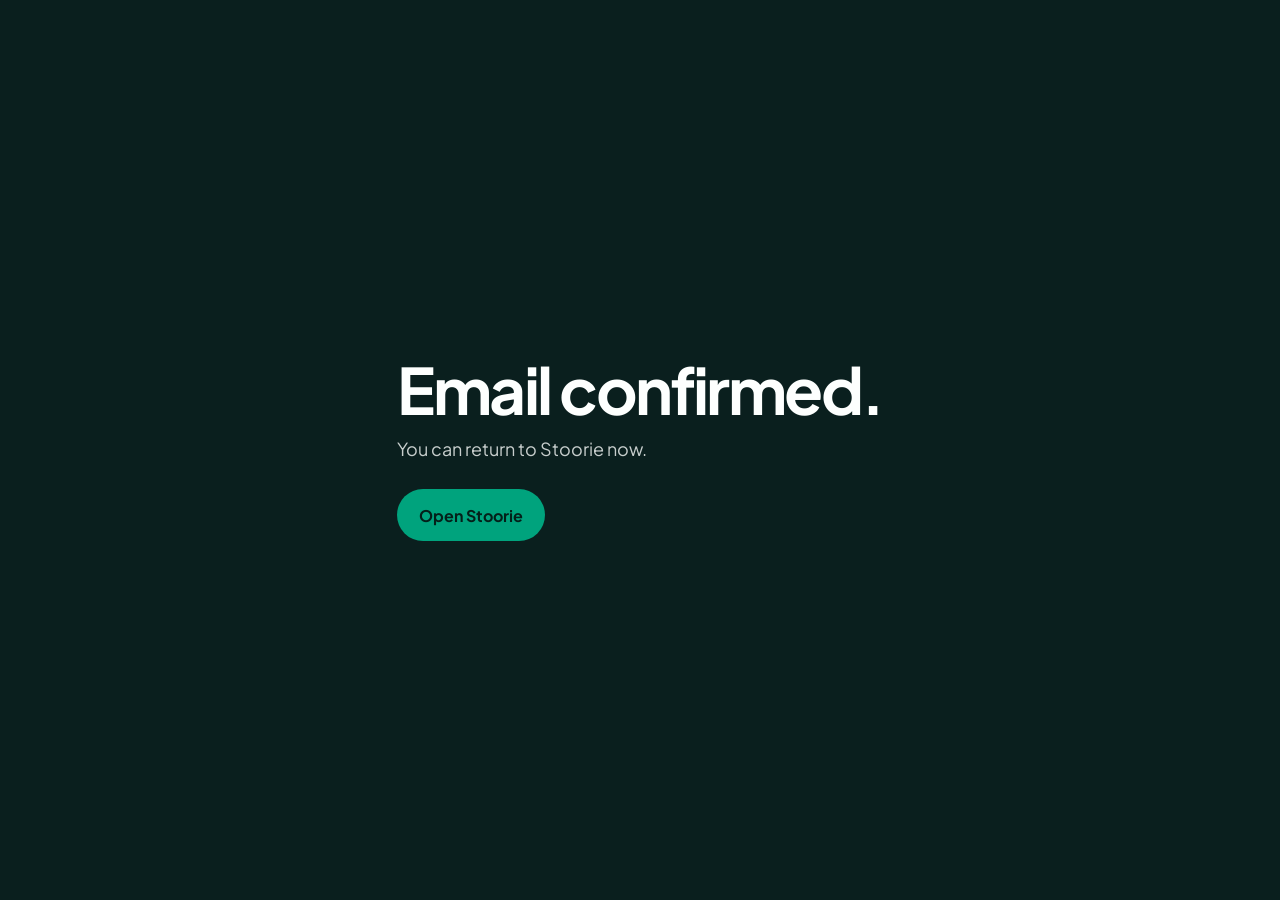
==== auth-callback.html @ 077cc746 "Publish Stoorie site 2026-06-19T23:03Z" ====
<!doctype html>
<html lang="en">
<head>
<meta charset="utf-8" />
<meta name="viewport" content="width=device-width, initial-scale=1" />
<title>Return to Stoorie</title>
<meta name="description" content="Your Stoorie email has been confirmed." />
<link rel="preconnect" href="https://fonts.googleapis.com" />
<link rel="preconnect" href="https://fonts.gstatic.com" crossorigin />
<link href="https://fonts.googleapis.com/css2?family=IBM+Plex+Mono:wght@400;500&family=Plus+Jakarta+Sans:wght@400;500;600;700;800&display=swap" rel="stylesheet" />
<link rel="stylesheet" href="styles.css" />
<style>
  .callback {
    min-height: 100vh;
    display: grid;
    align-items: center;
    background: var(--dark);
    color: var(--light);
  }
  .callback .wrap { max-width: 640px; }
  .callback h1 {
    margin: 0 0 16px;
    font-size: clamp(34px, 8vw, 64px);
    line-height: .95;
    letter-spacing: -0.04em;
  }
  .callback p {
    color: rgba(253,255,254,.78);
    font-size: 18px;
    line-height: 1.55;
    margin: 0 0 26px;
  }
  .callback .cta {
    display: inline-flex;
    min-height: 52px;
    align-items: center;
    justify-content: center;
    padding: 0 22px;
  }
</style>
</head>
<body>
<main class="callback">
  <div class="wrap">
    <h1>Email confirmed.</h1>
    <p>You can return to Stoorie now.</p>
    <a class="cta" id="open-app" href="stoorie://auth-callback">Open Stoorie</a>
  </div>
</main>
<script>
  const target = 'stoorie://auth-callback' + window.location.search + window.location.hash;
  const link = document.getElementById('open-app');
  link.href = target;
  window.setTimeout(() => {
    window.location.href = target;
  }, 250);
</script>
</body>
</html>
---- styles.css ----
/* Stoorie marketing + legal site. Brand colours mirror mobile/src/theme.ts. */
:root {
  --dark: #0A1F1E;
  --deeper: #06140F;
  --light: #FDFFFE;
  --paper: #FEFEFC;
  --surface: #FFFFFF;
  --act: #00664E;
  --act-deep: #004D3A;
  --act-bright: #00A37D;
  --sage: #E8F3EF;
  --sage-ink: #1E5347;
  --text: #1C2E2D;
  --text-soft: #2E3D3C;
  --text-mute: #78716C;
  --border: #E8EEEB;
  --maxw: 720px;
}

* { box-sizing: border-box; }

html { -webkit-text-size-adjust: 100%; scroll-behavior: smooth; }

body {
  margin: 0;
  font-family: 'Plus Jakarta Sans', -apple-system, BlinkMacSystemFont, 'Segoe UI', Roboto, sans-serif;
  color: var(--text);
  background: var(--light);
  line-height: 1.6;
  -webkit-font-smoothing: antialiased;
}

a { color: var(--act); text-decoration: none; }
a:hover { text-decoration: underline; }

.wrap { max-width: var(--maxw); margin: 0 auto; padding: 0 24px; }

/* Header */
.site-head {
  position: sticky; top: 0; z-index: 10;
  background: rgba(253, 255, 254, 0.86);
  backdrop-filter: saturate(160%) blur(12px);
  border-bottom: 1px solid var(--border);
}
.site-head .wrap {
  display: flex; align-items: center; justify-content: space-between;
  height: 64px;
}
.brand {
  display: inline-flex; align-items: center; gap: 10px;
  font-weight: 800; font-size: 19px; letter-spacing: -0.01em;
  color: var(--dark);
}
.brand:hover { text-decoration: none; }
.brand .dot {
  width: 11px; height: 11px; border-radius: 50%;
  background: var(--act-bright);
  box-shadow: 0 0 0 4px rgba(0, 163, 125, 0.16);
}
.nav { display: flex; gap: 22px; font-size: 15px; font-weight: 500; }
.nav a { color: var(--text-soft); }

/* Hero */
.hero {
  background:
    radial-gradient(1100px 460px at 50% -120px, rgba(0,163,125,0.16), transparent 70%),
    linear-gradient(180deg, var(--dark), var(--deeper));
  color: var(--light);
  padding: 92px 0 84px;
  text-align: center;
}
.hero h1 {
  font-size: clamp(34px, 6vw, 54px);
  line-height: 1.08; letter-spacing: -0.025em;
  font-weight: 800; margin: 0 0 20px;
}
.hero p {
  font-size: clamp(17px, 2.4vw, 20px);
  color: #C8D8D3; max-width: 560px; margin: 0 auto 34px;
}
.cta {
  display: inline-flex; align-items: center; gap: 9px;
  background: var(--act-bright); color: #04201A;
  font-weight: 700; font-size: 16px;
  padding: 14px 26px; border-radius: 999px;
  transition: transform 0.12s ease, background 0.12s ease;
}
.cta:hover { background: #18B690; text-decoration: none; transform: translateY(-1px); }
.cta-note { display: block; margin-top: 16px; font-size: 14px; color: #8AA39C; }

/* Promise strip */
.promise { padding: 72px 0; }
.promise h2 {
  text-align: center; font-size: clamp(24px, 4vw, 32px);
  letter-spacing: -0.02em; margin: 0 0 8px;
}
.promise .lead {
  text-align: center; color: var(--text-mute);
  max-width: 540px; margin: 0 auto 48px;
}
.cards { display: grid; gap: 18px; grid-template-columns: 1fr; }
@media (min-width: 640px) { .cards { grid-template-columns: repeat(3, 1fr); } }
.card {
  background: var(--surface);
  border: 1px solid var(--border);
  border-radius: 18px;
  padding: 26px 22px;
}
.card h3 { margin: 0 0 8px; font-size: 18px; letter-spacing: -0.01em; }
.card p { margin: 0; color: var(--text-soft); font-size: 15px; }
.card .mark {
  display: inline-flex; width: 38px; height: 38px; margin-bottom: 14px;
  align-items: center; justify-content: center;
  border-radius: 12px; background: var(--sage); color: var(--sage-ink);
  font-weight: 800;
}

/* Legal / doc pages */
.doc { padding: 56px 0 96px; }
.doc-head { margin-bottom: 36px; }
.doc-head h1 {
  font-size: clamp(28px, 5vw, 40px); letter-spacing: -0.025em;
  margin: 0 0 6px;
}
.doc-head .updated { color: var(--text-mute); font-size: 14px; }
.doc h2 {
  font-size: 20px; letter-spacing: -0.01em;
  margin: 34px 0 8px; color: var(--dark);
}
.doc p { margin: 0 0 14px; color: var(--text-soft); }
.doc .faq { border-top: 1px solid var(--border); padding: 22px 0; }
.doc .faq:last-of-type { border-bottom: 1px solid var(--border); }
.doc .faq h3 { margin: 0 0 8px; font-size: 17px; letter-spacing: -0.01em; }
.doc .faq p { margin: 0; }
.doc table { width: 100%; border-collapse: collapse; margin: 18px 0; font-size: 15px; }
.doc th, .doc td { text-align: left; padding: 11px 12px; border-bottom: 1px solid var(--border); }
.doc th { color: var(--text-mute); font-weight: 600; font-size: 13px; text-transform: uppercase; letter-spacing: 0.04em; }
.doc code { font-family: 'IBM Plex Mono', ui-monospace, monospace; font-size: 0.92em; }

/* Footer */
.site-foot {
  border-top: 1px solid var(--border);
  background: var(--paper);
  padding: 40px 0;
  font-size: 14px; color: var(--text-mute);
}
.site-foot .wrap {
  display: flex; flex-wrap: wrap; gap: 16px 28px;
  align-items: center; justify-content: space-between;
}
.site-foot .links { display: flex; flex-wrap: wrap; gap: 18px; }
.site-foot a { color: var(--text-soft); }
.site-foot .legal-line { width: 100%; color: var(--text-mute); }
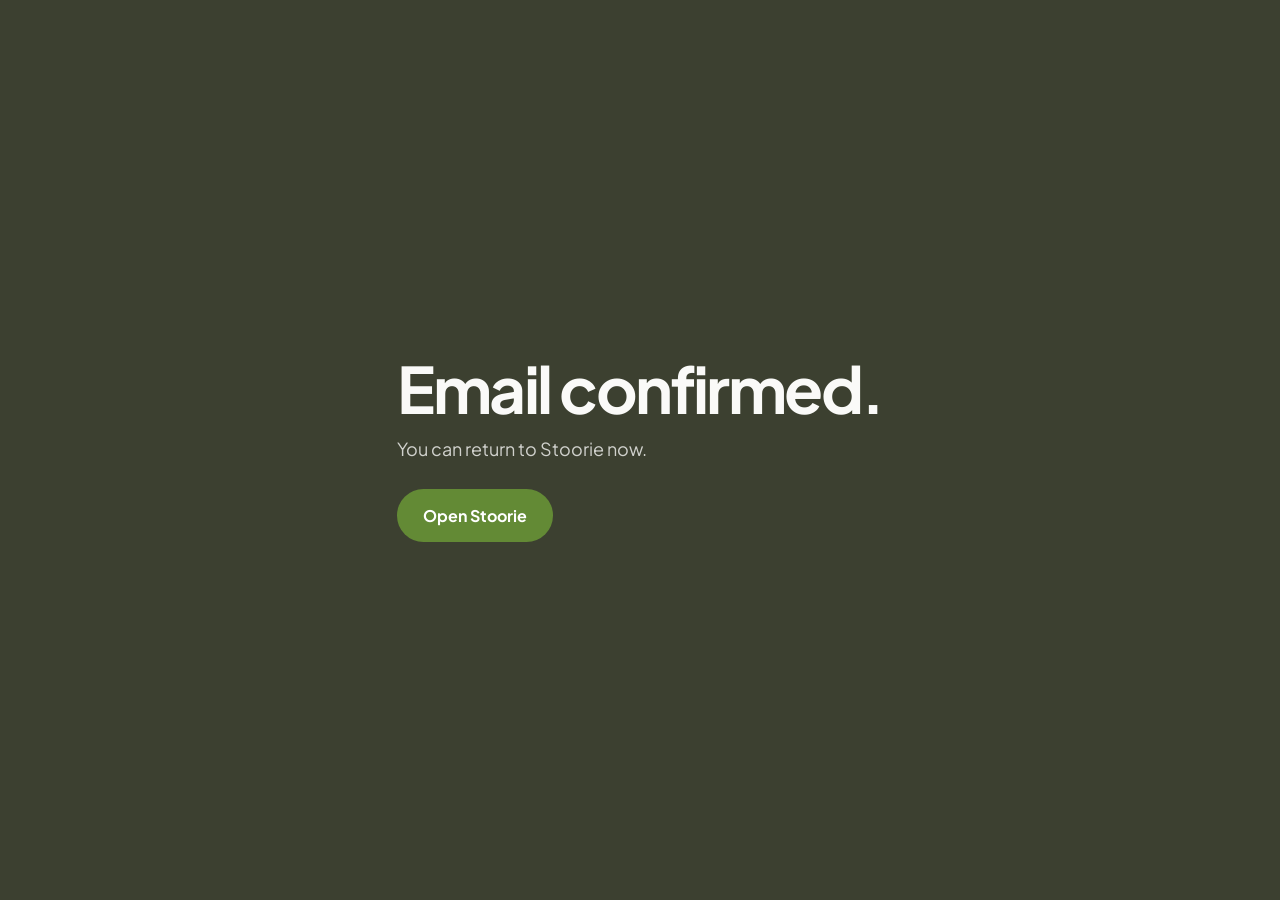
==== commit 0271f0b8: "Publish Stoorie site 2026-10-14T15:06Z" ====
--- a/auth-callback.html
+++ b/auth-callback.html
@@ -14,8 +14,8 @@
     min-height: 100vh;
     display: grid;
     align-items: center;
-    background: var(--dark);
-    color: var(--light);
+    background: var(--olive);
+    color: var(--paper);
   }
   .callback .wrap { max-width: 640px; }
   .callback h1 {
@@ -25,17 +25,10 @@
     letter-spacing: -0.04em;
   }
   .callback p {
-    color: rgba(253,255,254,.78);
+    color: rgba(250,250,248,.78);
     font-size: 18px;
     line-height: 1.55;
     margin: 0 0 26px;
-  }
-  .callback .cta {
-    display: inline-flex;
-    min-height: 52px;
-    align-items: center;
-    justify-content: center;
-    padding: 0 22px;
   }
 </style>
 </head>
@@ -44,7 +37,7 @@
   <div class="wrap">
     <h1>Email confirmed.</h1>
     <p>You can return to Stoorie now.</p>
-    <a class="cta" id="open-app" href="stoorie://auth-callback">Open Stoorie</a>
+    <a class="pill pill-act" id="open-app" href="stoorie://auth-callback">Open Stoorie</a>
   </div>
 </main>
 <script>
--- a/styles.css
+++ b/styles.css
@@ -1,20 +1,32 @@
-/* Stoorie marketing + legal site. Brand colours mirror mobile/src/theme.ts. */
+/* Stoorie marketing + legal site. Design tokens per website/extracted design handoff (2026-07-22). */
 :root {
-  --dark: #0A1F1E;
-  --deeper: #06140F;
-  --light: #FDFFFE;
-  --paper: #FEFEFC;
-  --surface: #FFFFFF;
-  --act: #00664E;
-  --act-deep: #004D3A;
-  --act-bright: #00A37D;
-  --sage: #E8F3EF;
-  --sage-ink: #1E5347;
-  --text: #1C2E2D;
-  --text-soft: #2E3D3C;
-  --text-mute: #78716C;
-  --border: #E8EEEB;
-  --maxw: 720px;
+  --paper: #FAFAF8;
+  --ink: #1C2116;
+  --body: #5b6150;
+  --faint: #8a8f7d;
+  --faint-2: #7c8170;
+  --act: #638A35;
+  --act-deep: #55702D;
+  --olive: #3C4030;
+  --mid-green: #97B85E;
+  --lime: #B8D989;
+  --border: #E9EADF;
+  --input-border: #E1E3D8;
+  --sage: #EFF1E7;
+  --dark: #1C2116;
+  --amber-bg: #F6E7CE;
+  --amber-ink: #B5732A;
+  --orange: #F0873E;
+  --error: #B5502F;
+  /* The one "pop" accent (2026-07-22), from the approved social palette's
+     additive kit. Base stays neutral cream, olive/green stays the brand and
+     action colour; violet is used only in small, contained moments. */
+  --violet: #A855B0;
+  --violet-deep: #7A3E82;
+  --violet-soft: #F6EAF8;
+  --maxw: 1320px;
+  --maxw-section: 1200px;
+  --maxw-text: 720px;
 }
 
 * { box-sizing: border-box; }
@@ -24,95 +36,391 @@
 body {
   margin: 0;
   font-family: 'Plus Jakarta Sans', -apple-system, BlinkMacSystemFont, 'Segoe UI', Roboto, sans-serif;
-  color: var(--text);
-  background: var(--light);
+  color: var(--ink);
+  background: var(--paper);
   line-height: 1.6;
   -webkit-font-smoothing: antialiased;
 }
 
-a { color: var(--act); text-decoration: none; }
-a:hover { text-decoration: underline; }
-
-.wrap { max-width: var(--maxw); margin: 0 auto; padding: 0 24px; }
+a { color: var(--act-deep); text-decoration: none; }
+a:hover { color: var(--olive); }
+
+.mono {
+  font-family: 'IBM Plex Mono', ui-monospace, monospace;
+  text-transform: uppercase;
+  letter-spacing: 0.14em;
+}
+
+.wrap { max-width: var(--maxw); margin: 0 auto; padding: 0 60px; }
+.wrap-narrow { max-width: var(--maxw-text); margin: 0 auto; padding: 0 40px; }
+
+@media (max-width: 720px) {
+  .wrap { padding: 0 22px; }
+  .wrap-narrow { padding: 0 22px; }
+}
 
 /* Header */
 .site-head {
-  position: sticky; top: 0; z-index: 10;
-  background: rgba(253, 255, 254, 0.86);
-  backdrop-filter: saturate(160%) blur(12px);
+  position: sticky; top: 0; z-index: 40;
+  background: rgba(250, 250, 248, 0.86);
+  backdrop-filter: saturate(160%) blur(10px);
+  -webkit-backdrop-filter: saturate(160%) blur(10px);
   border-bottom: 1px solid var(--border);
 }
 .site-head .wrap {
   display: flex; align-items: center; justify-content: space-between;
-  height: 64px;
+  padding-top: 20px; padding-bottom: 20px;
 }
 .brand {
+  display: inline-flex; align-items: center; gap: 9px;
+  font-weight: 800; font-size: 22px; letter-spacing: -0.5px;
+  color: var(--ink);
+}
+.brand:hover { color: var(--ink); }
+.brand .mark {
+  width: 28px; height: 28px; border-radius: 9px;
+  background: var(--olive);
+  display: grid; place-items: center; flex: none;
+}
+.nav { display: flex; align-items: center; gap: 26px; }
+.nav a.navlink { font-size: 15px; font-weight: 600; color: var(--olive); }
+.nav a.navlink:hover { color: var(--act); }
+.pill {
+  display: inline-flex; align-items: center; justify-content: center;
+  font-weight: 700; border-radius: 100px;
+  transition: transform 0.12s ease, background 0.12s ease;
+}
+.pill-cta {
+  background: var(--olive); color: #FAFAF8;
+  font-size: 14px; padding: 10px 18px;
+}
+.pill-cta:hover { color: #FAFAF8; background: #2c2f24; transform: translateY(-1px); }
+.pill-act {
+  background: var(--act); color: #fff;
+  font-size: 16px; padding: 14px 26px;
+}
+.pill-act:hover { color: #fff; background: var(--act-deep); transform: translateY(-1px); }
+.nav .hide-sm { display: inline-flex; }
+@media (max-width: 640px) {
+  .nav .navlink { display: none; }
+}
+
+/* Hero */
+.hero { text-align: center; padding: 80px 0 44px; }
+.eyebrow {
+  display: inline-flex; align-items: center; gap: 8px;
+  font-size: 12px; color: var(--act-deep); margin-bottom: 18px;
+}
+.eyebrow .dot { width: 7px; height: 7px; border-radius: 50%; background: var(--act-deep); flex: none; }
+.hero h1 {
+  font-size: clamp(32px, 6.2vw, 64px);
+  line-height: 1.08; letter-spacing: -1.4px;
+  font-weight: 800; margin: 0 auto 20px; max-width: 900px;
+}
+.hero .rotating {
+  display: inline-block; color: var(--act);
+  transition: opacity 0.22s ease, transform 0.22s ease;
+}
+.hero .rotating.swap { opacity: 0; transform: translateY(8px); }
+.hero p.lead {
+  font-size: clamp(16px, 2.2vw, 19px); line-height: 1.55;
+  color: var(--body); max-width: 520px; margin: 0 auto 30px;
+}
+.store-row { display: flex; gap: 12px; justify-content: center; flex-wrap: wrap; margin-bottom: 20px; }
+.store-btn {
   display: inline-flex; align-items: center; gap: 10px;
-  font-weight: 800; font-size: 19px; letter-spacing: -0.01em;
-  color: var(--dark);
-}
-.brand:hover { text-decoration: none; }
-.brand .dot {
-  width: 11px; height: 11px; border-radius: 50%;
-  background: var(--act-bright);
-  box-shadow: 0 0 0 4px rgba(0, 163, 125, 0.16);
-}
-.nav { display: flex; gap: 22px; font-size: 15px; font-weight: 500; }
-.nav a { color: var(--text-soft); }
-
-/* Hero */
-.hero {
+  background: var(--dark); color: #FAFAF8;
+  border-radius: 14px; padding: 13px 22px;
+}
+.store-btn:hover { color: #FAFAF8; background: #2c2f24; }
+.store-btn .lines { display: flex; flex-direction: column; line-height: 1.15; text-align: left; }
+.store-btn .lines .top { font-size: 10px; opacity: 0.82; }
+.store-btn .lines .bottom { font-size: 17px; font-weight: 700; }
+.sub-note { font-size: 11px; color: var(--faint-2); display: inline-flex; align-items: center; gap: 8px; }
+.sub-note .dot { width: 7px; height: 7px; border-radius: 50%; background: var(--lime); flex: none; }
+
+/* Marquee */
+.marquee-band { padding: 8px 0 56px; overflow: hidden; }
+.marquee-mask {
+  position: relative; overflow: hidden;
+  -webkit-mask-image: linear-gradient(90deg, transparent, #000 90px, #000 calc(100% - 90px), transparent);
+  mask-image: linear-gradient(90deg, transparent, #000 90px, #000 calc(100% - 90px), transparent);
+}
+.marquee-track {
+  display: flex; gap: 16px; width: max-content;
+  animation: marqx 42s linear infinite;
+}
+@keyframes marqx { from { transform: translateX(0); } to { transform: translateX(-50%); } }
+.note-card {
+  width: 264px; flex: none; background: #fff;
+  border: 1px solid var(--border); border-radius: 14px;
+  padding: 16px 18px; box-shadow: 0 8px 22px rgba(28, 33, 22, 0.04);
+}
+.note-card .meta {
+  display: flex; align-items: center; gap: 7px;
+  font-family: 'IBM Plex Mono', monospace; font-size: 10px;
+  text-transform: uppercase; letter-spacing: 0.08em; color: #8a8f7d;
+  margin-bottom: 8px;
+}
+.note-card .meta .dot { width: 7px; height: 7px; border-radius: 50%; flex: none; }
+.note-card .title { font-size: 15px; font-weight: 700; color: var(--ink); }
+
+/* Generic section chrome */
+.section { padding: 58px 0; }
+.section.bordered { border-top: 1px solid var(--border); border-bottom: 1px solid var(--border); background: #fff; }
+.section.sage { background: var(--sage); }
+.section-head { max-width: 720px; margin: 0 auto 40px; text-align: center; }
+.section-head.wide { max-width: 760px; }
+.section-head h2 {
+  font-size: clamp(26px, 4.4vw, 42px); font-weight: 800; letter-spacing: -1px;
+  margin: 0 0 12px;
+}
+.section-head p { font-size: clamp(15px, 2vw, 18px); color: var(--body); margin: 0; }
+
+/* Try Stoorie + How it works read as ONE continuous zone (no border between
+   them): try it, then this is what you just tried, explained. Needs enough
+   visual weight of its own not to feel like a dip in energy right under the
+   hero, and needs to not go flat again the moment How it works starts. */
+.demo-section {
+  background: var(--sage);
+}
+.demo-section-top {
+  padding-top: 40px;
   background:
-    radial-gradient(1100px 460px at 50% -120px, rgba(0,163,125,0.16), transparent 70%),
-    linear-gradient(180deg, var(--dark), var(--deeper));
-  color: var(--light);
-  padding: 92px 0 84px;
-  text-align: center;
-}
-.hero h1 {
-  font-size: clamp(34px, 6vw, 54px);
-  line-height: 1.08; letter-spacing: -0.025em;
-  font-weight: 800; margin: 0 0 20px;
-}
-.hero p {
-  font-size: clamp(17px, 2.4vw, 20px);
-  color: #C8D8D3; max-width: 560px; margin: 0 auto 34px;
-}
-.cta {
-  display: inline-flex; align-items: center; gap: 9px;
-  background: var(--act-bright); color: #04201A;
-  font-weight: 700; font-size: 16px;
-  padding: 14px 26px; border-radius: 999px;
-  transition: transform 0.12s ease, background 0.12s ease;
-}
-.cta:hover { background: #18B690; text-decoration: none; transform: translateY(-1px); }
-.cta-note { display: block; margin-top: 16px; font-size: 14px; color: #8AA39C; }
-
-/* Promise strip */
-.promise { padding: 72px 0; }
-.promise h2 {
-  text-align: center; font-size: clamp(24px, 4vw, 32px);
-  letter-spacing: -0.02em; margin: 0 0 8px;
-}
-.promise .lead {
-  text-align: center; color: var(--text-mute);
-  max-width: 540px; margin: 0 auto 48px;
-}
-.cards { display: grid; gap: 18px; grid-template-columns: 1fr; }
-@media (min-width: 640px) { .cards { grid-template-columns: repeat(3, 1fr); } }
-.card {
-  background: var(--surface);
-  border: 1px solid var(--border);
-  border-radius: 18px;
-  padding: 26px 22px;
-}
-.card h3 { margin: 0 0 8px; font-size: 18px; letter-spacing: -0.01em; }
-.card p { margin: 0; color: var(--text-soft); font-size: 15px; }
-.card .mark {
-  display: inline-flex; width: 38px; height: 38px; margin-bottom: 14px;
-  align-items: center; justify-content: center;
-  border-radius: 12px; background: var(--sage); color: var(--sage-ink);
-  font-weight: 800;
+    radial-gradient(900px 360px at 50% 0%, rgba(99, 138, 53, 0.08), transparent 70%),
+    var(--sage);
+  border-top: 1px solid var(--border);
+}
+.demo-section-bottom { border-bottom: 1px solid var(--border); }
+.live-badge {
+  background: #fff; border: 1px solid var(--border); border-radius: 100px;
+  padding: 7px 14px; display: inline-flex; margin-bottom: 6px; color: var(--violet-deep);
+}
+.live-badge .dot.pulse {
+  position: relative; background: var(--violet);
+}
+.live-badge .dot.pulse::after {
+  content: ""; position: absolute; inset: -4px; border-radius: 50%;
+  border: 2px solid var(--violet); animation: pulse-ring 1.8s ease-out infinite;
+}
+@keyframes pulse-ring {
+  0% { transform: scale(0.6); opacity: 0.9; }
+  100% { transform: scale(1.8); opacity: 0; }
+}
+
+/* Try Stoorie demo cards */
+.demo-grid {
+  display: grid; grid-template-columns: 1fr; gap: 20px;
+  max-width: 1000px; margin: 0 auto;
+}
+@media (min-width: 800px) { .demo-grid { grid-template-columns: 1fr 1fr; gap: 26px; } }
+.demo-card {
+  background: #fff; border: 1px solid var(--border);
+  border-radius: 20px; padding: 28px;
+  box-shadow: 0 16px 40px rgba(28, 33, 22, 0.08);
+}
+.demo-label {
+  font-family: 'IBM Plex Mono', monospace; font-size: 12px;
+  text-transform: uppercase; letter-spacing: 0.12em; color: var(--act-deep);
+  margin-bottom: 14px; display: block;
+}
+.chip-row { display: flex; flex-wrap: wrap; gap: 8px; margin-bottom: 14px; }
+.chip {
+  font-size: 13.5px; font-weight: 600; color: var(--olive);
+  background: var(--paper); border: 1px solid var(--input-border);
+  border-radius: 100px; padding: 8px 14px; cursor: pointer;
+}
+.chip:hover { border-color: var(--act); }
+textarea.demo-input {
+  width: 100%; min-height: 148px; resize: vertical;
+  border: 1px solid var(--input-border); border-radius: 14px;
+  padding: 14px; font-size: 15.5px; font-family: inherit;
+  margin-bottom: 14px; background: var(--paper); color: var(--ink);
+}
+.demo-actions { display: flex; align-items: center; gap: 12px; }
+.mic-btn {
+  width: 46px; height: 46px; border-radius: 50%; flex: none;
+  border: 1px solid var(--input-border); background: #fff;
+  display: grid; place-items: center; cursor: pointer; color: var(--act);
+}
+.submit-btn {
+  flex: 1; background: var(--act); color: #fff; border: none;
+  font-size: 16px; font-weight: 700; border-radius: 12px;
+  padding: 14px; cursor: pointer;
+}
+.submit-btn:hover { background: var(--act-deep); }
+.submit-btn:disabled { opacity: 0.6; cursor: default; }
+.demo-fineprint { font-size: 12.5px; color: var(--faint); margin-top: 12px; }
+
+.demo-output { min-height: 300px; display: flex; flex-direction: column; }
+.demo-empty { color: var(--faint); font-size: 15px; margin: auto 0; text-align: center; }
+.demo-loading { margin: auto; display: flex; flex-direction: column; align-items: center; gap: 14px; color: var(--faint); }
+.spinner {
+  width: 30px; height: 30px; border-radius: 50%;
+  border: 3px solid var(--border); border-top-color: var(--act);
+  animation: spin1 0.8s linear infinite;
+}
+@keyframes spin1 { to { transform: rotate(360deg); } }
+.demo-error { margin: auto 0; color: var(--error); font-size: 15px; }
+.result-block { margin-bottom: 18px; }
+.result-block .rlabel {
+  font-family: 'IBM Plex Mono', monospace; font-size: 11px;
+  text-transform: uppercase; letter-spacing: 0.1em; color: var(--act-deep);
+  margin-bottom: 6px; display: block;
+}
+.result-block p { margin: 0; font-size: 15px; color: var(--ink); line-height: 1.6; }
+.result-note { font-size: 14px; color: var(--body); background: var(--sage); border-radius: 12px; padding: 14px 16px; }
+.result-support {
+  font-size: 14px; color: var(--ink); background: var(--amber-bg);
+  border-radius: 12px; padding: 14px 16px; line-height: 1.55;
+}
+.result-support a { color: var(--amber-ink); font-weight: 700; }
+.keep-cta { border-top: 1px solid var(--border); margin-top: 18px; padding-top: 18px; display: flex; flex-direction: row; align-items: center; flex-wrap: wrap; gap: 14px; }
+.text-btn { min-height: 48px; background: none; border: 1px solid var(--act); border-radius: 100px; color: var(--act-deep); font-size: 14px; font-weight: 700; cursor: pointer; padding: 10px 20px; }
+.text-btn:hover { color: var(--olive); }
+
+/* How it works tabs */
+.tab-row { display: flex; gap: 10px; justify-content: center; margin-bottom: 30px; flex-wrap: wrap; }
+.tab-btn {
+  font-size: 14.5px; font-weight: 600; border-radius: 100px;
+  padding: 10px 20px; cursor: pointer; border: 1px solid var(--input-border);
+  background: #fff; color: var(--olive);
+}
+.tab-btn[aria-selected="true"] { background: var(--act); color: #fff; border-color: var(--act); }
+.tab-panel {
+  display: grid; grid-template-columns: 1fr; gap: 24px;
+  background: #fff; border: 1px solid var(--border); border-radius: 24px;
+  padding: 36px 28px; max-width: 1000px; margin: 0 auto;
+  align-items: center;
+}
+@media (min-width: 860px) { .tab-panel { grid-template-columns: 1fr 96px 260px; padding: 44px 48px; } }
+.tab-step { font-family: 'IBM Plex Mono', monospace; font-size: 13px; color: var(--act-deep); margin-bottom: 10px; }
+.tab-title { font-size: clamp(22px, 3vw, 30px); font-weight: 700; margin: 0 0 12px; }
+.tab-copy { font-size: 16.5px; color: var(--body); margin: 0; }
+.connector { display: none; align-items: center; justify-content: center; gap: 4px; }
+@media (min-width: 860px) { .connector { display: flex; } }
+.connector .bar { width: 5px; border-radius: 3px; background: var(--lime); animation: swv 1.1s ease-in-out infinite; }
+.connector .bar:nth-child(1) { height: 14px; animation-delay: 0s; background: var(--lime); }
+.connector .bar:nth-child(2) { height: 26px; animation-delay: 0.12s; background: var(--mid-green); }
+.connector .bar:nth-child(3) { height: 36px; animation-delay: 0.24s; background: var(--act); }
+.connector .bar:nth-child(4) { height: 22px; animation-delay: 0.36s; background: var(--mid-green); }
+.connector .bar:nth-child(5) { height: 12px; animation-delay: 0.48s; background: var(--lime); }
+@keyframes swv { 0%, 100% { transform: scaleY(0.35); } 50% { transform: scaleY(1); } }
+.phone-mock {
+  border: 9px solid var(--dark); border-radius: 38px; overflow: hidden;
+  width: 100%; max-width: 238px; margin: 0 auto;
+  box-shadow: 0 18px 40px rgba(28, 33, 22, 0.16);
+}
+.phone-mock img { display: block; width: 100%; }
+
+/* Checklist */
+.check-label { text-align: center; font-size: 17px; font-weight: 700; color: var(--olive); margin: 0 0 20px; }
+.check-grid {
+  display: grid; grid-template-columns: 1fr; gap: 12px;
+  max-width: 1000px; margin: 0 auto;
+}
+@media (min-width: 640px) { .check-grid { grid-template-columns: repeat(2, 1fr); } }
+@media (min-width: 980px) { .check-grid { grid-template-columns: repeat(4, 1fr); } }
+.check-item {
+  display: flex; align-items: center; gap: 10px;
+  background: var(--paper); border: 1px solid var(--input-border);
+  border-radius: 12px; padding: 12px 14px; cursor: pointer; text-align: left;
+  font-size: 15px; font-weight: 600; color: var(--olive);
+}
+.check-item .box {
+  width: 22px; height: 22px; border-radius: 7px; flex: none;
+  border: 2px solid var(--input-border); background: #fff;
+  display: grid; place-items: center;
+}
+.check-item.on { background: #fff; border-color: var(--act); color: var(--ink); }
+.check-item.on .box { background: var(--act); border-color: var(--act); color: #fff; }
+.tally-row { text-align: center; margin-top: 30px; }
+.tally-headline { font-size: 24px; font-weight: 800; margin: 0 0 8px; transition: color 0.15s ease; }
+.tally-headline.pop { color: var(--violet-deep); }
+.tally-sub { font-size: 16px; color: var(--body); margin: 0 0 20px; }
+
+/* Real life photo band */
+.photo-band-wrap { padding: 0 0 58px; }
+.photo-band {
+  border-radius: 26px; min-height: 420px; position: relative; overflow: hidden;
+  background-size: cover; background-position: 62% center;
+  display: flex; align-items: center;
+}
+.photo-band::before {
+  content: ""; position: absolute; inset: 0;
+  background: linear-gradient(90deg, rgba(28, 33, 22, 0.88), rgba(28, 33, 22, 0.2) 65%, transparent);
+}
+.photo-band-content { position: relative; z-index: 1; max-width: 520px; padding: 48px 32px; color: #fff; }
+.photo-band-content .eyebrow { color: var(--lime); }
+.photo-band-content h2 { font-size: clamp(26px, 4vw, 38px); font-weight: 800; margin: 0 0 14px; }
+.photo-band-content p { font-size: 16.5px; color: #d7dac8; margin: 0 0 18px; }
+.photo-band-content .tagline { font-size: 12px; color: var(--lime); }
+
+/* Over time cards */
+.over-grid {
+  display: grid; grid-template-columns: 1fr; gap: 16px;
+  max-width: 1200px; margin: 0 auto;
+}
+@media (min-width: 640px) { .over-grid { grid-template-columns: repeat(2, 1fr); } }
+@media (min-width: 980px) { .over-grid { grid-template-columns: repeat(4, 1fr); } }
+.over-card {
+  background: #fff; border: 1px solid var(--border); border-radius: 18px; padding: 26px;
+}
+.over-chip {
+  width: 34px; height: 34px; border-radius: 10px; background: var(--sage); color: var(--act);
+  display: grid; place-items: center; font-weight: 700; font-size: 14px; margin-bottom: 14px;
+}
+.over-card.pop .over-chip { background: var(--violet-soft); color: var(--violet-deep); }
+.over-card h3 { font-size: 17px; font-weight: 700; margin: 0 0 8px; }
+.over-card p { font-size: 14.5px; color: var(--body); margin: 0; }
+
+/* Privacy / ownership */
+.privacy-section { padding: 64px 0; background: var(--olive); color: var(--paper); }
+.privacy-grid { display: grid; grid-template-columns: 1fr; gap: 40px; align-items: center; }
+@media (min-width: 860px) { .privacy-grid { grid-template-columns: 300px 1fr; gap: 64px; } }
+.privacy-grid .phone-mock { border-color: var(--ink); }
+.privacy-section .eyebrow { color: var(--lime); }
+.privacy-section h2 { font-size: clamp(26px, 4.4vw, 42px); font-weight: 800; margin: 0 0 14px; }
+.privacy-section > .wrap > .privacy-grid p.lead-text { font-size: 18px; color: #c6c9b8; margin: 0 0 26px; max-width: 520px; }
+.mini-cards { display: grid; grid-template-columns: 1fr; gap: 14px; margin-bottom: 22px; }
+@media (min-width: 560px) { .mini-cards { grid-template-columns: repeat(3, 1fr); } }
+.mini-card {
+  background: rgba(250, 250, 248, 0.06); border: 1px solid rgba(184, 217, 137, 0.18);
+  border-radius: 16px; padding: 16px;
+}
+.mini-card .t { font-weight: 700; font-size: 14.5px; margin-bottom: 6px; }
+.mini-card .d { font-size: 13.5px; color: #c6c9b8; }
+.privacy-section .readmore { color: var(--lime); font-weight: 600; font-size: 15px; }
+
+/* Final CTA */
+.final-cta { text-align: center; padding: 80px 0; }
+.final-cta h2 {
+  font-size: clamp(28px, 5vw, 48px); font-weight: 800; letter-spacing: -1px;
+  margin: 0 auto 18px; max-width: 780px;
+}
+.final-cta p.lead { font-size: 19px; color: var(--body); max-width: 560px; margin: 0 auto 30px; }
+.final-cta .store-row .store-btn { padding: 14px 24px; }
+.final-cta .fine { font-family: 'IBM Plex Mono', monospace; font-size: 12px; color: var(--faint); margin-top: 26px; }
+
+/* Footer */
+.site-foot { background: var(--dark); color: #c6c9b8; padding: 64px 0 36px; }
+.foot-grid { display: grid; grid-template-columns: 1fr; gap: 32px; margin-bottom: 40px; }
+@media (min-width: 760px) { .foot-grid { grid-template-columns: 1.6fr 1fr 1fr 1fr; gap: 40px; } }
+.foot-brand .brand { color: #FAFAF8; margin-bottom: 12px; }
+.foot-brand .brand .mark { background: var(--lime); }
+.foot-brand .brand .mark svg { stroke: var(--olive); }
+.foot-brand p { font-size: 14px; color: #9aa08b; max-width: 260px; }
+.foot-col h4 {
+  font-family: 'IBM Plex Mono', monospace; font-size: 12px; text-transform: uppercase;
+  letter-spacing: 0.1em; color: #9aa08b; margin: 0 0 14px;
+}
+.foot-col ul { list-style: none; margin: 0; padding: 0; display: flex; flex-direction: column; gap: 10px; }
+.foot-col a { color: #d7dac8; font-size: 14.5px; }
+.foot-col a:hover { color: #fff; }
+.foot-bottom {
+  border-top: 1px solid #33382b; padding-top: 24px;
+  display: flex; flex-wrap: wrap; gap: 10px; justify-content: space-between;
+  font-size: 13px; color: #8a8f7d;
 }
 
 /* Legal / doc pages */
@@ -122,32 +430,178 @@
   font-size: clamp(28px, 5vw, 40px); letter-spacing: -0.025em;
   margin: 0 0 6px;
 }
-.doc-head .updated { color: var(--text-mute); font-size: 14px; }
+.doc-head .updated { color: var(--faint); font-size: 14px; }
 .doc h2 {
   font-size: 20px; letter-spacing: -0.01em;
-  margin: 34px 0 8px; color: var(--dark);
-}
-.doc p { margin: 0 0 14px; color: var(--text-soft); }
+  margin: 34px 0 8px; color: var(--olive);
+}
+.doc p { margin: 0 0 14px; color: var(--body); }
 .doc .faq { border-top: 1px solid var(--border); padding: 22px 0; }
 .doc .faq:last-of-type { border-bottom: 1px solid var(--border); }
 .doc .faq h3 { margin: 0 0 8px; font-size: 17px; letter-spacing: -0.01em; }
 .doc .faq p { margin: 0; }
 .doc table { width: 100%; border-collapse: collapse; margin: 18px 0; font-size: 15px; }
 .doc th, .doc td { text-align: left; padding: 11px 12px; border-bottom: 1px solid var(--border); }
-.doc th { color: var(--text-mute); font-weight: 600; font-size: 13px; text-transform: uppercase; letter-spacing: 0.04em; }
+.doc th { color: var(--faint); font-weight: 600; font-size: 13px; text-transform: uppercase; letter-spacing: 0.04em; }
 .doc code { font-family: 'IBM Plex Mono', ui-monospace, monospace; font-size: 0.92em; }
 
-/* Footer */
-.site-foot {
-  border-top: 1px solid var(--border);
-  background: var(--paper);
-  padding: 40px 0;
-  font-size: 14px; color: var(--text-mute);
-}
-.site-foot .wrap {
-  display: flex; flex-wrap: wrap; gap: 16px 28px;
-  align-items: center; justify-content: space-between;
-}
-.site-foot .links { display: flex; flex-wrap: wrap; gap: 18px; }
-.site-foot a { color: var(--text-soft); }
-.site-foot .legal-line { width: 100%; color: var(--text-mute); }
+/* Contact page */
+.contact-grid {
+  display: grid; grid-template-columns: 1fr; gap: 44px;
+  max-width: 1080px; margin: 0 auto; padding: 56px 40px 96px;
+}
+@media (min-width: 800px) { .contact-grid { grid-template-columns: 1fr 1.1fr; gap: 64px; } }
+.contact-grid h1 { font-size: clamp(30px, 5vw, 40px); font-weight: 800; letter-spacing: -1px; margin: 0 0 16px; }
+.contact-grid > div:first-child > p { font-size: 17px; line-height: 1.6; color: var(--body); margin: 0 0 30px; }
+.contact-list { display: flex; flex-direction: column; gap: 20px; }
+.contact-list .k {
+  font-family: 'IBM Plex Mono', monospace; font-size: 11px; letter-spacing: 0.1em;
+  text-transform: uppercase; color: var(--faint-2); margin-bottom: 5px;
+}
+.contact-list .v { font-size: 16px; font-weight: 600; }
+.contact-form { background: #fff; border: 1px solid var(--border); border-radius: 20px; padding: 32px; }
+.contact-form label { display: block; font-size: 13px; font-weight: 600; color: var(--olive); margin: 0 0 6px; }
+.contact-form .field { margin-bottom: 16px; }
+.contact-form input, .contact-form textarea {
+  width: 100%; border: 1px solid var(--input-border); border-radius: 12px;
+  padding: 12px 14px; font-size: 15px; font-family: inherit; background: var(--paper);
+}
+.contact-form textarea { min-height: 120px; resize: vertical; }
+.contact-form .submit-btn { width: 100%; }
+.form-success {
+  min-height: 300px; display: flex; flex-direction: column; align-items: center;
+  justify-content: center; text-align: center; gap: 14px;
+}
+.form-success .check {
+  width: 52px; height: 52px; border-radius: 50%; background: var(--act);
+  display: grid; place-items: center;
+}
+.form-success h3 { font-size: 22px; font-weight: 700; margin: 0; }
+.form-success p { font-size: 15px; color: var(--body); margin: 0; max-width: 320px; }
+.form-error { color: var(--error); font-size: 14px; margin-top: 12px; }
+
+/* Download page */
+.download-hero { min-height: calc(100vh - 65px); display: flex; align-items: center; justify-content: center; padding: 60px 40px; text-align: center; }
+.download-hero .inner { max-width: 900px; }
+.download-hero h1 { font-size: clamp(28px, 5vw, 46px); font-weight: 800; letter-spacing: -1.2px; margin: 0 0 16px; }
+.download-hero p { font-size: 18px; color: var(--body); max-width: 520px; margin: 0 auto 40px; }
+.download-row { display: flex; gap: 40px; justify-content: center; align-items: center; flex-wrap: wrap; }
+.qr-box {
+  width: 150px; height: 150px; background: #fff; border: 1px solid var(--border);
+  border-radius: 18px; display: grid; place-items: center; overflow: hidden;
+}
+.qr-box img { width: 100%; height: 100%; object-fit: contain; }
+.qr-caption { font-family: 'IBM Plex Mono', monospace; font-size: 11px; letter-spacing: 0.06em; text-transform: uppercase; color: var(--faint-2); margin-top: 10px; text-align: center; }
+.download-fine { font-family: 'IBM Plex Mono', monospace; font-size: 12px; color: var(--faint); margin-top: 40px; }
+
+/* Corrected Stoorie7 landing page, 2026-07-22. */
+body { background: #fff; }
+
+.hero.hero-statement { padding: 92px 0 60px; }
+.hero-statement h1 {
+  max-width: 900px; font-size: clamp(42px, 6vw, 70px); line-height: 1;
+  letter-spacing: -0.037em; margin-bottom: 26px; text-wrap: balance;
+}
+.hero-highlight { position: relative; z-index: 0; white-space: nowrap; color: var(--olive); }
+.hero-highlight::before {
+  content: ""; position: absolute; z-index: -1; left: 0; right: 0; bottom: 8px;
+  height: 16px; border-radius: 3px; background: var(--lime);
+}
+.hero-statement p.lead { max-width: 540px; font-size: clamp(17px, 2vw, 21px); line-height: 1.5; margin-bottom: 34px; }
+.hero-statement .store-row { margin-bottom: 0; }
+.marquee-band { padding: 4px 0 20px; background: var(--paper); }
+
+.corrected-demo {
+  padding: 64px 0; background: #fff; border-top: 1px solid #eef0e5; border-bottom: 1px solid #eef0e5;
+}
+.corrected-demo .section-head { max-width: 860px; margin-bottom: 0; }
+.corrected-demo .section-head h2 { max-width: 760px; margin-left: auto; margin-right: auto; font-size: clamp(32px, 4vw, 46px); line-height: 1.06; letter-spacing: -0.026em; text-wrap: balance; }
+.corrected-demo .section-head p { max-width: 540px; margin: 0 auto; }
+.stage-rail { position: relative; display: flex; justify-content: space-between; max-width: 620px; margin: 40px auto 30px; }
+.stage-line { position: absolute; left: 12%; right: 12%; top: 24px; height: 3px; border-radius: 3px; background: #dcdFcc; }
+.stage-line span { display: block; width: 0; height: 100%; border-radius: inherit; background: var(--act); transition: width .55s ease; }
+.stage-rail[data-demo-stage="1"] .stage-line span { width: 42%; }
+.stage-rail[data-demo-stage="2"] .stage-line span { width: 84%; }
+.stage-node { position: relative; z-index: 1; width: 150px; display: flex; flex-direction: column; align-items: center; gap: 9px; color: #9aa089; text-align: center; }
+.stage-node .stage-number { width: 48px; height: 48px; border-radius: 50%; display: grid; place-items: center; background: #fff; border: 2px solid #d6dac7; font-family: 'IBM Plex Mono', monospace; font-size: 16px; font-weight: 600; }
+.stage-node strong { font-size: 16px; line-height: 1.25; }
+.stage-node small { font-size: 14px; line-height: 1.25; }
+.stage-node.active, .stage-node.done { color: var(--ink); }
+.stage-node.active .stage-number { color: #fff; background: var(--act); border-color: transparent; }
+.stage-node.done .stage-number { color: var(--olive); background: var(--lime); border-color: transparent; }
+.demo-stage-card { max-width: 1200px; margin: 0 auto; background: #fff; border: 1px solid #e6e8da; border-radius: 28px; box-shadow: 0 22px 50px rgba(28,33,22,.09); padding: 44px 48px; min-height: 500px; }
+.demo-stage-card [hidden] { display: none !important; }
+.demo-stage-card .demo-card { border: 0; border-radius: 0; box-shadow: none; padding: 0; }
+.demo-stage-card .demo-output { min-height: 276px; }
+.demo-stage-card textarea.demo-input { min-height: 210px; resize: vertical; border: 0; border-radius: 0; padding: 16px 2px; font-size: 22px; line-height: 1.5; background: transparent; margin: 0; }
+.demo-stage-card .chip-row { gap: 12px; margin-bottom: 10px; }
+.demo-stage-card .chip { background: #fff; padding: 11px 18px; font-size: 15px; }
+.demo-stage-card .demo-actions { border-top: 1px solid #eef0e5; padding-top: 24px; margin-top: 8px; }
+.demo-stage-card .mic-btn { width: 54px; height: 54px; }
+.mic-note { flex: 1; color: var(--faint); font-size: 15px; }
+.demo-stage-card .submit-btn { flex: none; min-width: 310px; border-radius: 100px; padding: 17px 30px; display: inline-flex; align-items: center; justify-content: center; gap: 16px; }
+.corrected-demo > .wrap > .demo-fineprint { text-align: center; font-family: 'IBM Plex Mono', monospace; font-size: 10px; letter-spacing: .06em; margin-top: 14px; }
+.demo-loading-bars { height: 56px; display: flex; align-items: center; gap: 6px; }
+.demo-loading-bars i { width: 6px; height: 56px; border-radius: 4px; background: var(--lime); transform-origin: center; animation: swv 1.1s ease-in-out infinite; }
+.demo-loading-bars i:nth-child(2), .demo-loading-bars i:nth-child(4) { background: var(--mid-green); }
+.demo-loading-bars i:nth-child(2) { animation-delay: .12s; }
+.demo-loading-bars i:nth-child(3) { background: var(--act); animation-delay: .24s; }
+.demo-loading-bars i:nth-child(4) { animation-delay: .36s; }
+.demo-loading-bars i:nth-child(5) { animation-delay: .48s; }
+.result-success { display: flex; align-items: center; gap: 10px; margin-bottom: 20px; font-size: 15px; font-weight: 700; }
+.result-success span { width: 26px; height: 26px; border-radius: 50%; display: grid; place-items: center; color: #fff; background: var(--act); }
+.result-grid { display: grid; grid-template-columns: 1fr 1fr; gap: 16px; }
+.result-grid .result-block { margin: 0; padding: 18px 20px; border: 1px solid #eaebdf; border-radius: 16px; background: #f7f8f1; }
+
+.corrected-checklist { background: #fff; border-top: 1px solid #eef0e5; }
+.checklist-layout { display: grid; grid-template-columns: 340px 1fr; gap: 48px; align-items: center; }
+.scoreboard { text-align: center; }
+.score-ring { width: 220px; height: 220px; margin: 0 auto; border-radius: 50%; display: grid; place-items: center; background: conic-gradient(var(--act) 0%, #dcdFcc 0); transition: background .35s ease; }
+.score-ring > div { width: 168px; height: 168px; border-radius: 50%; background: #fff; display: flex; flex-direction: column; align-items: center; justify-content: center; }
+.score-ring strong { font-size: 64px; line-height: 1; letter-spacing: -2px; color: var(--olive); }
+.score-ring span { max-width: 120px; margin-top: 2px; color: var(--faint); font-size: 13px; line-height: 1.3; }
+.scoreboard p { max-width: 260px; margin: 20px auto 0; color: var(--body); font-size: 15px; line-height: 1.5; }
+.checklist-copy h2 { max-width: 650px; margin: 0 0 8px; font-size: clamp(30px, 3.5vw, 38px); line-height: 1.08; letter-spacing: -1px; }
+.checklist-copy > p { max-width: 560px; margin: 0 0 22px; color: var(--body); font-size: 17px; }
+.corrected-checklist .check-grid { grid-template-columns: 1fr 1fr; gap: 10px; max-width: none; }
+.corrected-checklist .check-item { padding: 13px 15px; font-size: 14px; background: #fff; border-width: 1.5px; }
+.corrected-checklist .pill { margin-top: 22px; }
+
+.patterns-section { padding-top: 0; }
+.patterns-head { max-width: 720px; margin-bottom: 26px; }
+.patterns-head h2 { margin: 0 0 14px; font-size: clamp(28px, 3.5vw, 36px); line-height: 1.1; letter-spacing: -.8px; }
+.patterns-head p { margin: 0; color: var(--body); font-size: 17px; }
+.pattern-rows { display: flex; flex-direction: column; gap: 12px; }
+.pattern-row { display: grid; grid-template-columns: 190px 1fr; gap: 20px; align-items: center; }
+.pattern-row > strong { font-size: 15px; }
+.pattern-row > div { min-height: 48px; display: flex; flex-wrap: wrap; align-items: center; gap: 8px; padding: 8px 10px; border: 1px solid #eaebdf; border-radius: 100px; background: #fff; }
+.pattern-row span { padding: 6px 12px; border-radius: 100px; background: #f2f4eb; color: var(--olive); font-size: 12px; font-weight: 600; }
+.pattern-row.growth > div { border-color: #f1e7d2; }
+.pattern-row.growth span { color: var(--amber-ink); background: #fbf4e6; }
+.pattern-months { margin: 6px 0 0 210px; display: flex; justify-content: space-between; color: #9aa089; font-family: 'IBM Plex Mono', monospace; font-size: 11px; }
+
+@media (max-width: 760px) {
+  .hero.hero-statement { padding: 64px 0 44px; }
+  .hero-highlight { white-space: normal; }
+  .hero-highlight::before { bottom: 4px; height: 10px; }
+  .corrected-demo { padding: 52px 0; }
+  .stage-node { width: 92px; }
+  .stage-line { top: 19px; }
+  .stage-node .stage-number { width: 38px; height: 38px; font-size: 14px; }
+  .stage-node small { display: none; }
+  .demo-stage-card { padding: 22px; min-height: 320px; }
+  .demo-stage-card textarea.demo-input { font-size: 17px; }
+  .demo-stage-card .demo-actions { align-items: flex-end; flex-wrap: wrap; }
+  .mic-note { order: 3; flex-basis: 100%; }
+  .demo-stage-card .submit-btn { margin-left: auto; padding: 14px 18px; }
+  .result-grid { grid-template-columns: 1fr; }
+  .checklist-layout { grid-template-columns: 1fr; gap: 36px; }
+  .corrected-checklist .check-grid { grid-template-columns: 1fr; }
+  .pattern-row { grid-template-columns: 1fr; gap: 7px; }
+  .pattern-row > div { border-radius: 18px; }
+  .pattern-months { margin-left: 0; }
+}
+
+@media (min-width: 761px) {
+  .corrected-demo > .wrap { max-width: 1440px; }
+}
